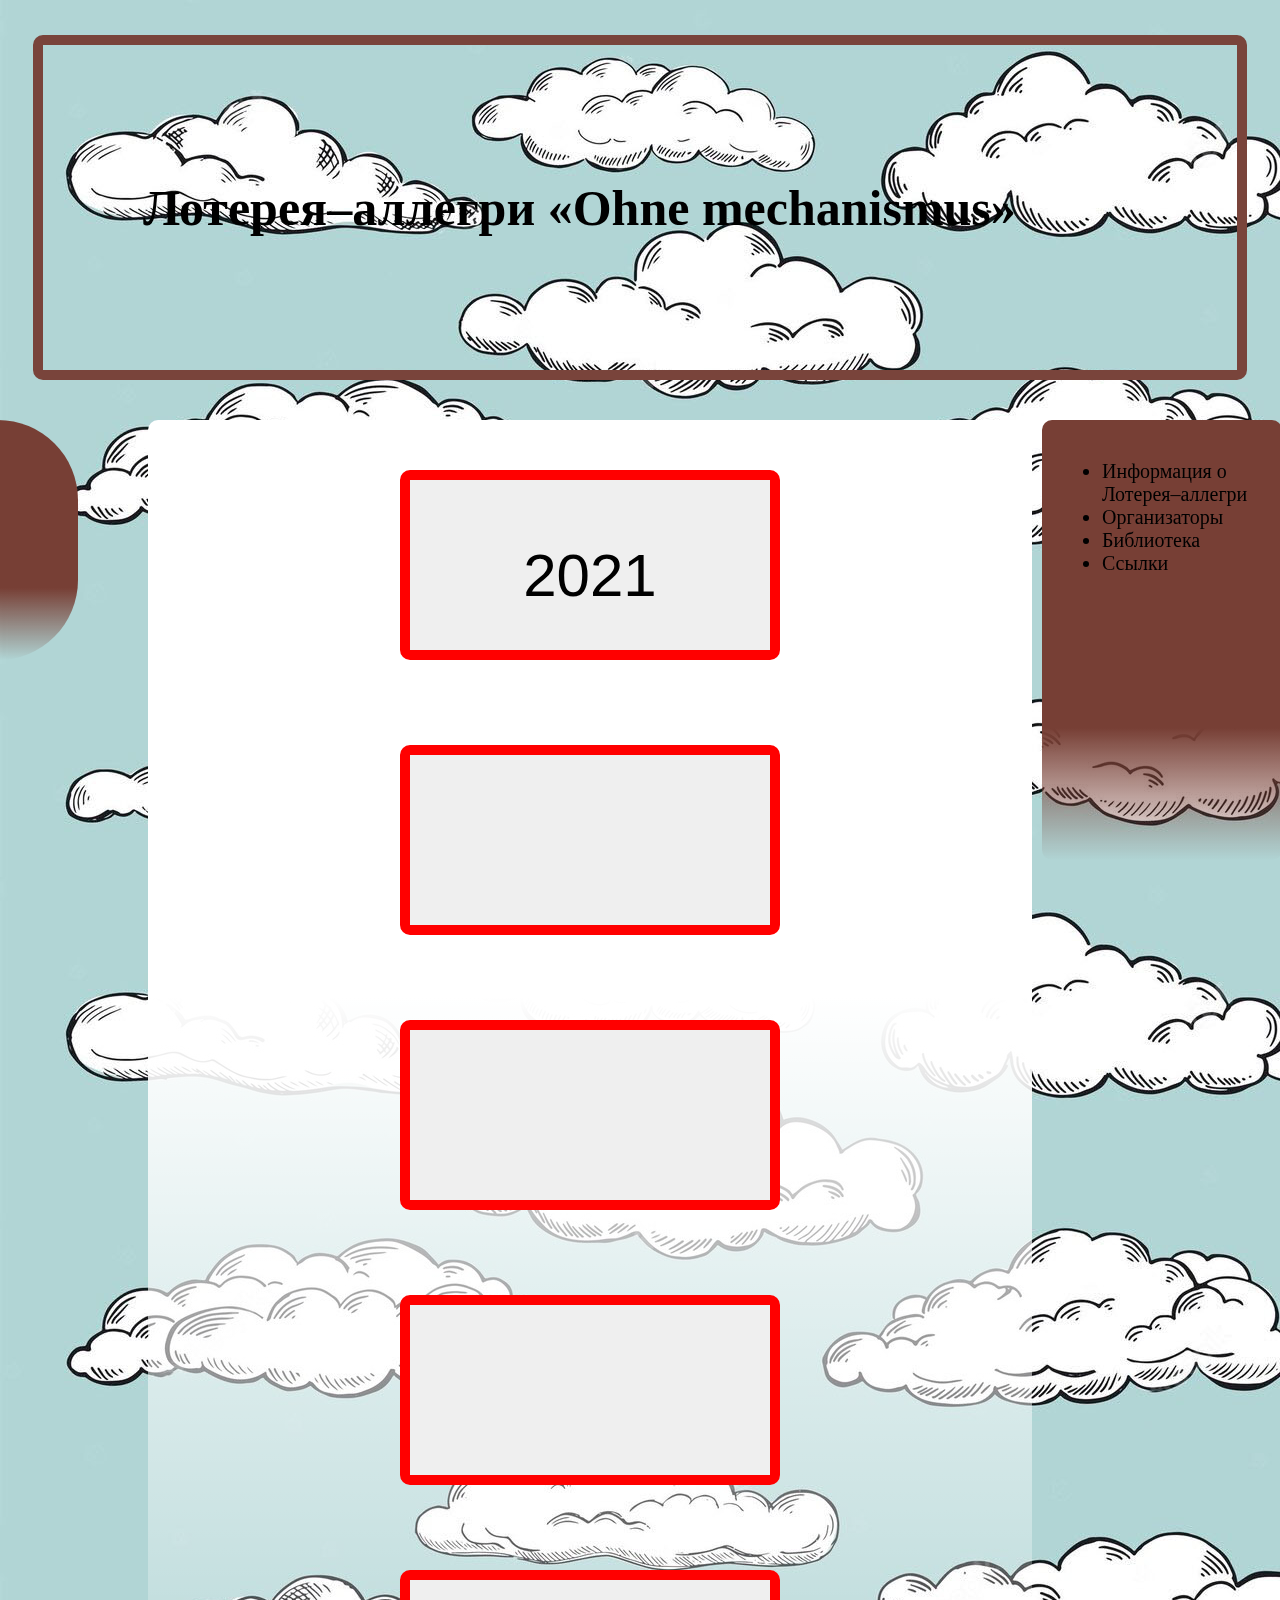
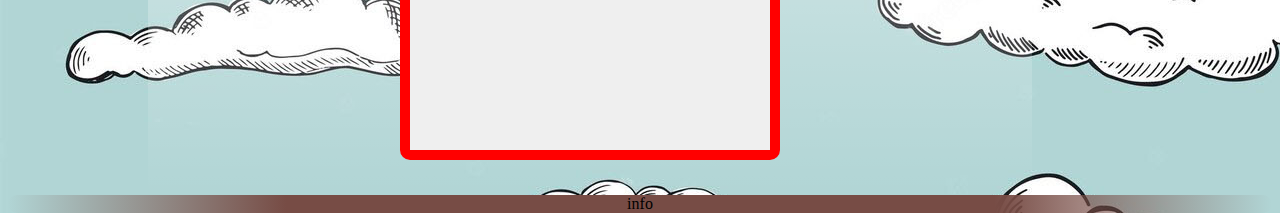
==== index.html @ 6dfa27a7 "Update index.html" ====
<DOCTYPE html>
<html>
<head>
  <meta charset="utf-8">
  <link rel="stylesheet" href="styl.css">
<title> Проба пера </title>
<style>

</style>
</head>
<body background='img/фон.jpg'>

  <header>
    <div class="intro" >
      <div class="container4" >
        <H1 align = "center">Лотерея–аллегри  «Ohne mechanismus»</H1>
      </div>
    </div>
  </header>


  <main>
    <div class="composl">
      <div class="ccilkil">

      </div>
    </div>
    <div class="osn">


      <div class = "inf">
        <button class="bibliotek">
          <p>2021</p>
        </bibliotek>
        <button class="bibliotek">

        </bibliotek>
        <button class="bibliotek">

        </bibliotek>
        <button class="bibliotek">

        </bibliotek>
        <button class="bibliotek">

        </bibliotek>

      </div>
      <div class="compos">
        <div class="ccilkir">
          <ul>
            <li>Информация о Лотерея–аллегри</li>
            <li>Организаторы</li>
            <li>Библиотека</li>
            <li>Ссылки</li>
          </ul>
        </div>
      </div>
    </div>
    <div class="compos">
    </div>
  </main>


  <footer>
    info

    </div>
  </footer>

  <!-- <div class="container">
    <div class="ring"></div>
    <div class="ring"></div>
    <div class="ring"></div>
    <p>Loading...</p>
  </div> -->

<script>
</script>
</body>
</html>
---- styl.css ----
ul {
  display: block;
  font-size: 20px;
}

H1 {
  font-size: 50px;
}

.container4{
  display: flex;
  /* width: 100%; */
  max-width: 1040px;
  justify-content:center;
  margin: 0;
  padding: 100px;


}

  body {

  }
.intro {
  display: flex;
  justify-content:left;
  background-image: "img/надпись.jpg";
  margin-top: 35px;
  margin-bottom: 35px;
  margin-left: 25px;
  margin-right: 25px;
  border-radius: 10px;
  border: 10px solid #79443B;
}
.osn {
    display: flex;
    /* border: 10px solid blue; */
    justify-content:flex-end;
    align-items: stretch;
    margin-top: 40px;
    margin-right: -10px;
    margin-left: -10px;
}
.inf {
  display: flex;
  flex-wrap: wrap;
  justify-content:center;
  margin-right:250px;
  margin-left:150px;
  align-content: flex-start;
  /* border: 10px solid red; */

  background: linear-gradient(to bottom, rgba(255,255,255,1) 42%,rgba(255,255,255,0.98) 43%,rgba(255,255,255,0) 100%);
  border-radius: 10px;
}
.ccilkir{
  border-radius: 10px;
  padding: 20px;
  margin-bottom: 100px;
  margin-left: -10px;
  display: flex;
  justify-content:flex-end;
  background: linear-gradient(to bottom, rgba(119,63,53,1) 70%,rgba(119,63,53,0.77) 77%,rgba(119,63,53,0.54) 84%,rgba(119,63,53,0) 100%);
  height: 400px;
  width: 200px;
}
.bibliotek {
  display: flex;
  justify-content: center;
  height: 190px;
  width: 380px;
  border-radius: 10px;
  border: 10px solid red;
  margin: 35px;
  margin-top: 50px;
  font-size: 60px;


}

.bibliotek:hover{
  animation-duration: 0.2s;
  height: 230px;
  width: 420px;
  animation-name: bibl;
}

@keyframes bibl {
  0%{
    height: 190px;
    width: 380px;
  }
  100%{
    height: 230px;
    width: 420px;
  }
}

footer {
  display: flex;
  justify-content:center;
  background: linear-gradient(to right, rgba(119,76,69,0) 0%,rgba(119,76,69,1) 22%,rgba(119,76,69,1) 78%,rgba(119,76,69,0) 100%);
  border-radius: 10px;
  margin-bottom: -10px;
}

.compos {
    display: flex;
    justify-content:space-between;
    position: fixed;
}

.composl {
    display: flex;
    justify-content:flex-start;
    position: fixed;
  }

.ccilkil{

  border-top-right-radius: 200px 200px;
  border-bottom-right-radius: 200px 200px;

  padding: 20px;
  margin-bottom: 100px;
  margin-left: -10px;
  display: flex;
  justify-content:flex-start;
  background: linear-gradient(to bottom, rgba(119,63,53,1) 70%,rgba(119,63,53,0.77) 77%,rgba(119,63,53,0.54) 84%,rgba(119,63,53,0) 100%);
  height: 200px;
  width: 40px;
  flex-direction: column;
}
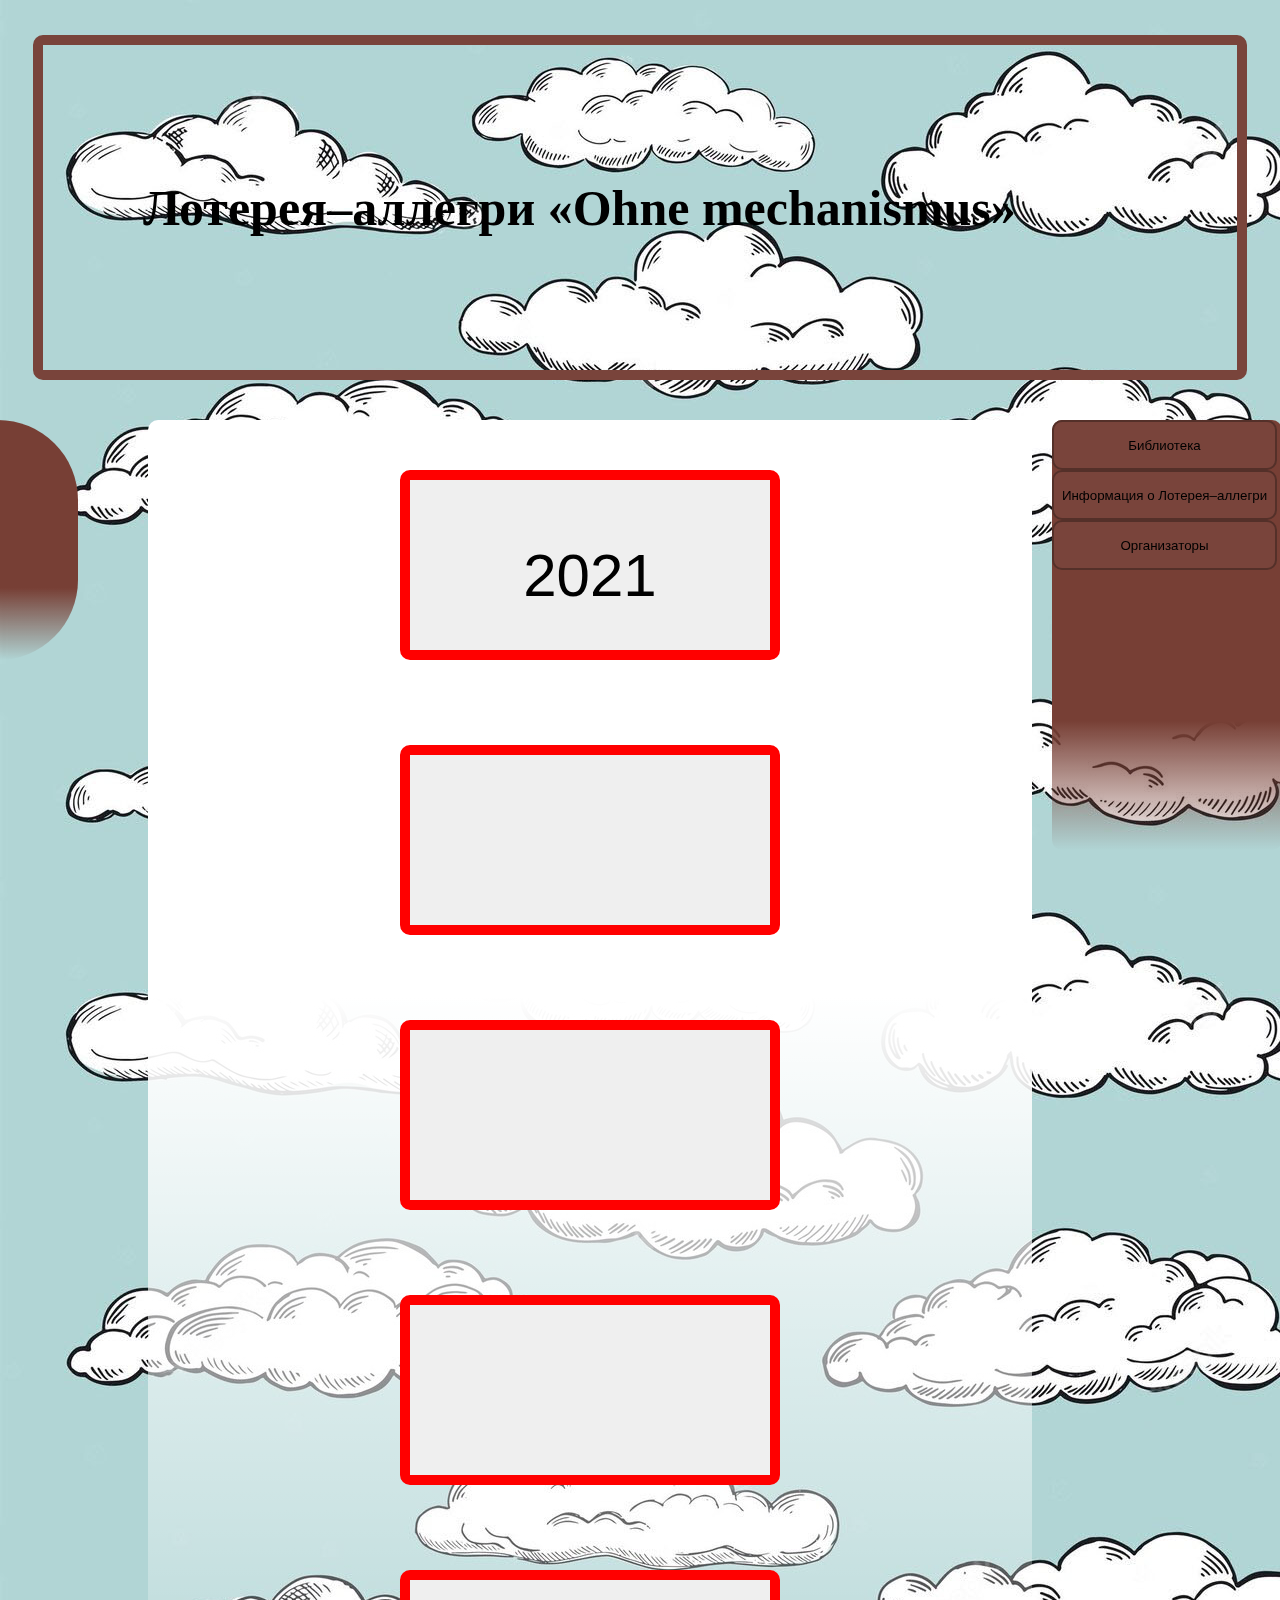
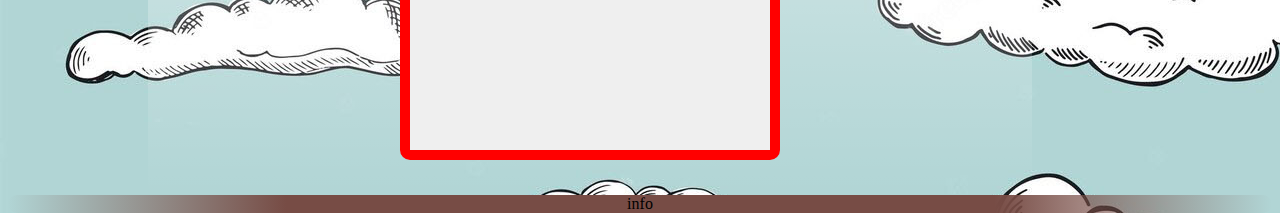
==== commit f6fa87a2: "Update index.html" ====
--- a/index.html
+++ b/index.html
@@ -48,12 +48,12 @@
       </div>
       <div class="compos">
         <div class="ccilkir">
-          <ul>
-            <li>Информация о Лотерея–аллегри</li>
-            <li>Организаторы</li>
-            <li>Библиотека</li>
-            <li>Ссылки</li>
-          </ul>
+
+
+          <button class="com" >Библиотека</com>
+          <button class="com">Информация о Лотерея–аллегри</com>
+          <button class="com">Организаторы</com>
+
         </div>
       </div>
     </div>
--- a/styl.css
+++ b/styl.css
@@ -55,18 +55,18 @@
 }
 .ccilkir{
   border-radius: 10px;
-  padding: 20px;
+  /* padding: 20px; */
   margin-bottom: 100px;
   margin-left: -10px;
   display: flex;
-  justify-content:flex-end;
+  /* justify-content:flex-end; */
+  flex-direction: column;
   background: linear-gradient(to bottom, rgba(119,63,53,1) 70%,rgba(119,63,53,0.77) 77%,rgba(119,63,53,0.54) 84%,rgba(119,63,53,0) 100%);
-  height: 400px;
-  width: 200px;
+  height: 430px;
+  width: 230px;
 }
 .bibliotek {
-  display: flex;
-  justify-content: center;
+
   height: 190px;
   width: 380px;
   border-radius: 10px;
@@ -80,8 +80,11 @@
 
 .bibliotek:hover{
   animation-duration: 0.2s;
-  height: 230px;
-  width: 420px;
+  height: 200px;
+  width: 390px;
+  margin: 25px;
+  margin-top: 40px;
+  animation-timing-function: linear;
   animation-name: bibl;
 }
 
@@ -89,10 +92,14 @@
   0%{
     height: 190px;
     width: 380px;
+    margin: 35px;
+    margin-top: 50px;
   }
   100%{
-    height: 230px;
-    width: 420px;
+    height: 200px;
+    width: 390px;
+    margin: 25px;
+    margin-top: 40px;
   }
 }
 
@@ -125,9 +132,21 @@
   margin-bottom: 100px;
   margin-left: -10px;
   display: flex;
+  flex-direction: column;
   justify-content:flex-start;
   background: linear-gradient(to bottom, rgba(119,63,53,1) 70%,rgba(119,63,53,0.77) 77%,rgba(119,63,53,0.54) 84%,rgba(119,63,53,0) 100%);
   height: 200px;
   width: 40px;
   flex-direction: column;
 }
+
+.com{
+
+  height: 50px;
+  width: 225px;
+  border-radius: 10px;
+  border: 2px solid #543029;
+  background: #79443B;
+
+
+}
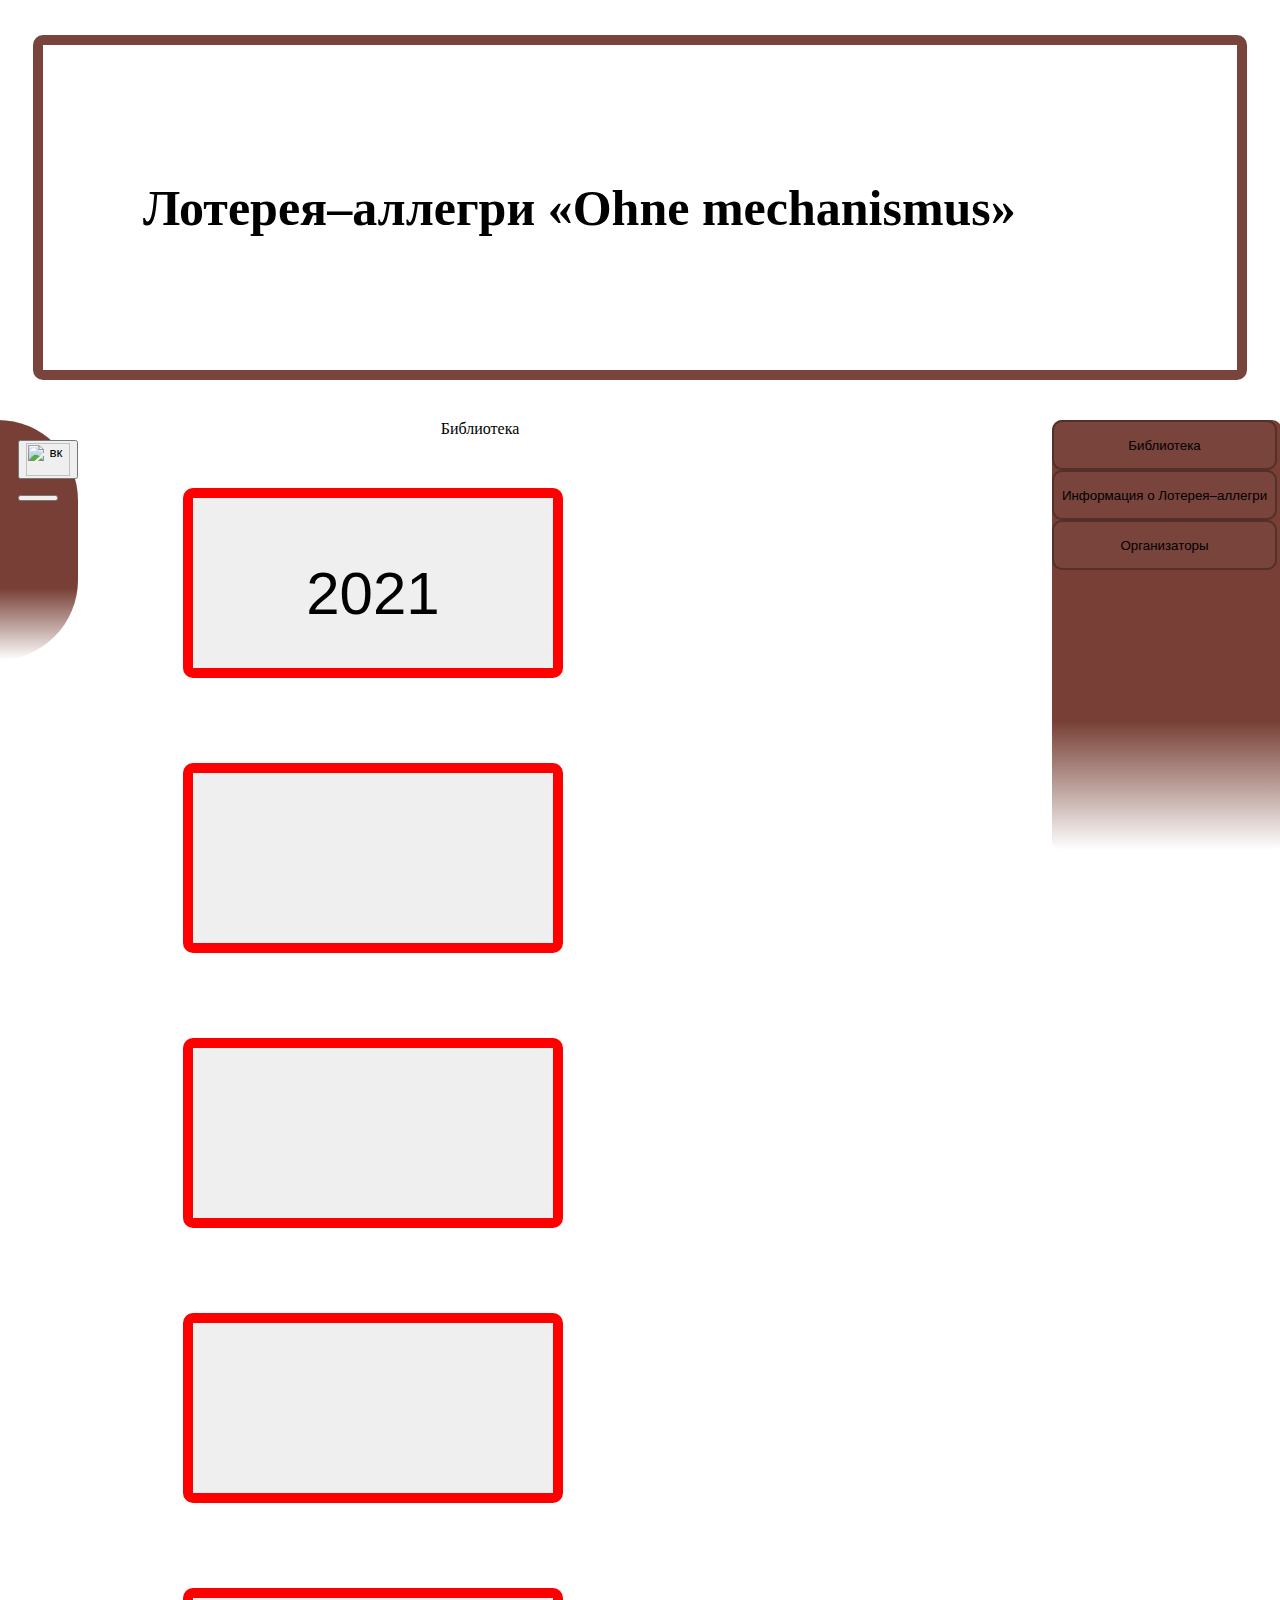
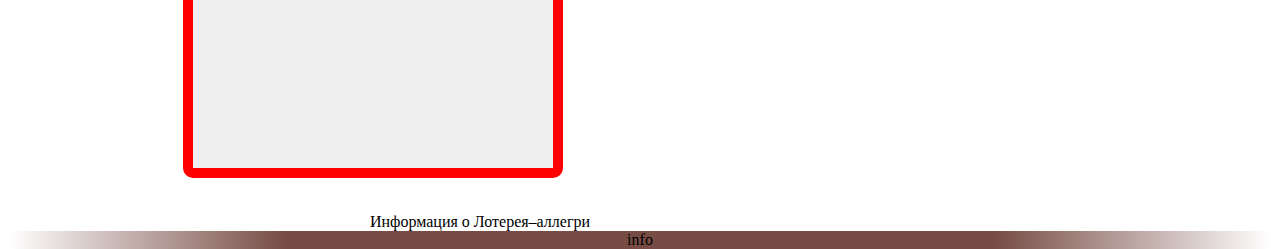
==== commit a57bb003: "Update index.html" ====
--- a/index.html
+++ b/index.html
@@ -8,7 +8,7 @@
 
 </style>
 </head>
-<body background='img/фон.jpg'>
+<body background='img/нана2.png'>
 
   <header>
     <div class="intro" >
@@ -22,31 +22,44 @@
   <main>
     <div class="composl">
       <div class="ccilkil">
-
+        <form action="https://vk.com/club203628215" target="_blank">
+          <button class="vk">
+            <img class="pis" src="img/вк.png" width="44" height="33"  alt="вк">
+          </button>
+      </form>
+        <button class="school">
+          <!-- <img class="pis" src="img/вк.png" width="44" height="33"  alt="вк"> -->
+        </button>
       </div>
     </div>
     <div class="osn">
 
 
       <div class = "inf">
-        <button class="bibliotek">
-          <p>2021</p>
-        </bibliotek>
-        <button class="bibliotek">
+        <div class = naz>Библиотека</div>
+        <div class="cnop">
+          <button onclick="document.location='index2.html'" class="bibliotek item1">
+              <p>2021</p>
+          </bibliotek>
+          <button class="bibliotek">
 
-        </bibliotek>
-        <button class="bibliotek">
+          </bibliotek>
+          <button class="bibliotek">
 
-        </bibliotek>
-        <button class="bibliotek">
+          </bibliotek>
+          <button class="bibliotek">
 
-        </bibliotek>
-        <button class="bibliotek">
+          </bibliotek>
+          <button class="bibliotek">
 
-        </bibliotek>
+          </bibliotek>
+        </div>
+        <div class = naz>Информация о Лотерея–аллегри</div>
+        <div>
 
+        </div>
       </div>
-      <div class="compos">
+      <div class="composr">
         <div class="ccilkir">
 
 
@@ -57,8 +70,8 @@
         </div>
       </div>
     </div>
-    <div class="compos">
-    </div>
+    <div class="btn-up btn-up_hide"></div>
+
   </main>
 
 
@@ -76,6 +89,59 @@
   </div> -->
 
 <script>
+const btnUp = {
+  el: document.querySelector('.btn-up'),
+  scrolling: false,
+  show() {
+    if (this.el.classList.contains('btn-up_hide') && !this.el.classList.contains('btn-up_hiding')) {
+      this.el.classList.remove('btn-up_hide');
+      this.el.classList.add('btn-up_hiding');
+      window.setTimeout(() => {
+        this.el.classList.remove('btn-up_hiding');
+      }, 300);
+    }
+  },
+  hide() {
+    if (!this.el.classList.contains('btn-up_hide') && !this.el.classList.contains('btn-up_hiding')) {
+      this.el.classList.add('btn-up_hiding');
+      window.setTimeout(() => {
+        this.el.classList.add('btn-up_hide');
+        this.el.classList.remove('btn-up_hiding');
+      }, 300);
+    }
+  },
+  addEventListener() {
+    // при прокрутке окна (window)
+    window.addEventListener('scroll', () => {
+      const scrollY = window.scrollY || document.documentElement.scrollTop;
+      if (this.scrolling && scrollY > 0) {
+        return;
+      }
+      this.scrolling = false;
+      // если пользователь прокрутил страницу более чем на 400px
+      if (scrollY > 400) {
+        // сделаем кнопку .btn-up видимой
+        this.show();
+      } else {
+        // иначе скроем кнопку .btn-up
+        this.hide();
+      }
+    });
+    // при нажатии на кнопку .btn-up
+    document.querySelector('.btn-up').onclick = () => {
+      this.scrolling = true;
+      this.hide();
+      // переместиться в верхнюю часть страницы
+      window.scrollTo({
+        top: 0,
+        left: 0,
+        // behavior: 'smooth'
+      });
+    }
+  }
+}
+
+btnUp.addEventListener();
 </script>
 </body>
 </html>
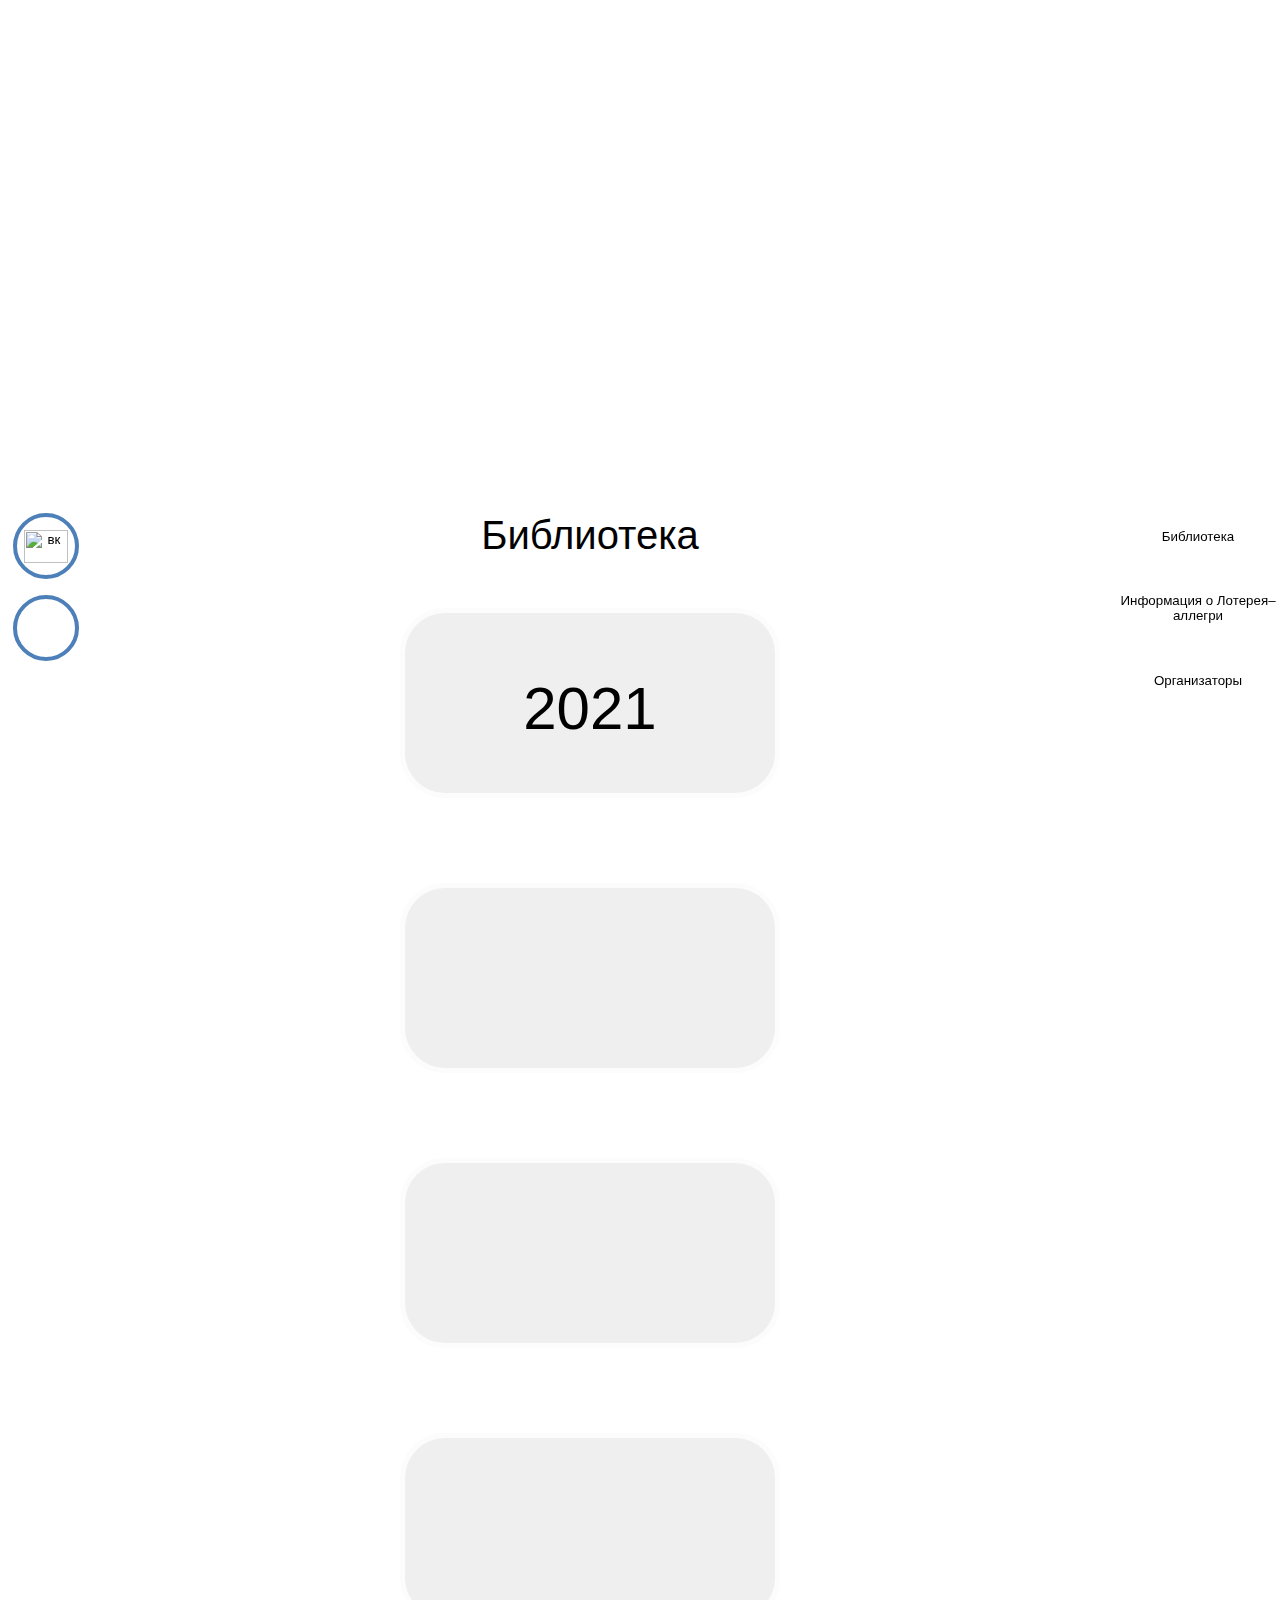
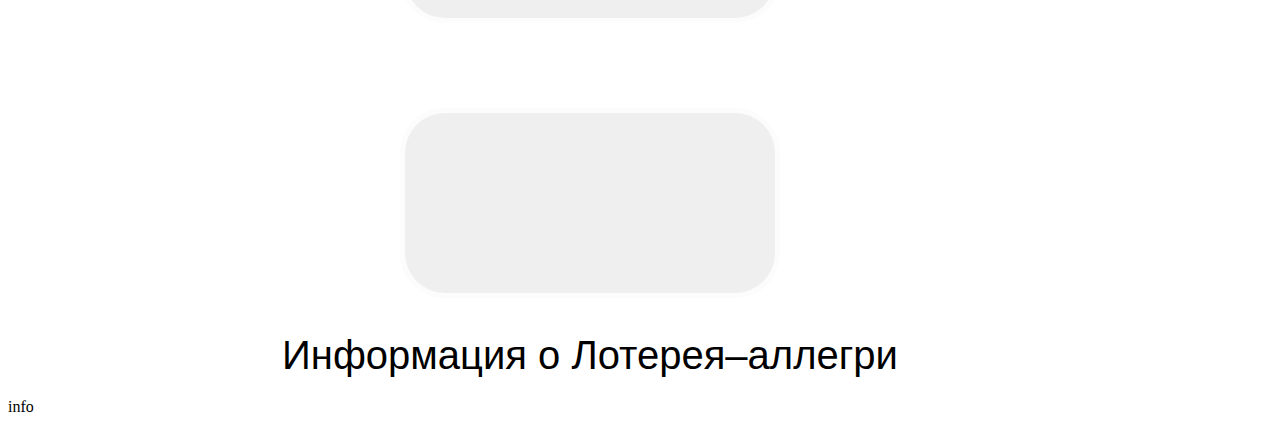
==== commit 6ad9af3d: "Update index.html" ====
--- a/index.html
+++ b/index.html
@@ -36,7 +36,7 @@
 
 
       <div class = "inf">
-        <div class = naz>Библиотека</div>
+        <div class = naz id='bibl'>Библиотека</div>
         <div class="cnop">
           <button onclick="document.location='index2.html'" class="bibliotek item1">
               <p>2021</p>
@@ -63,7 +63,7 @@
         <div class="ccilkir">
 
 
-          <button class="com" >Библиотека</com>
+          <button class="com"> Библиотека </com>
           <button class="com">Информация о Лотерея–аллегри</com>
           <button class="com">Организаторы</com>
 
@@ -118,7 +118,7 @@
         return;
       }
       this.scrolling = false;
-      // если пользователь прокрутил страницу более чем на 400px
+      // если пользователь прокрутил страницу более чем на 200px
       if (scrollY > 400) {
         // сделаем кнопку .btn-up видимой
         this.show();
@@ -135,7 +135,7 @@
       window.scrollTo({
         top: 0,
         left: 0,
-        // behavior: 'smooth'
+        behavior: 'smooth'
       });
     }
   }
--- a/styl.css
+++ b/styl.css
@@ -1,19 +1,24 @@
-ul {
-  display: block;
-  font-size: 20px;
-}
+
+
+
 
 H1 {
-  font-size: 50px;
+  font-size: 60px;
+  opacity: none;
+
 }
 
 .container4{
+  font-size: 40px;
+  color: white;
   display: flex;
   /* width: 100%; */
-  max-width: 1040px;
+  /* max-width: 1040px; */
   justify-content:center;
-  margin: 0;
+  /* margin: 0; */
   padding: 100px;
+  font-family: "SF Pro Display","SF Pro Icons","Helvetica Neue","Helvetica","Arial",sans-serif;
+}
 
 
 }
@@ -23,14 +28,16 @@
   }
 .intro {
   display: flex;
-  justify-content:left;
+  justify-content:center;
   background-image: "img/надпись.jpg";
   margin-top: 35px;
   margin-bottom: 35px;
   margin-left: 25px;
   margin-right: 25px;
-  border-radius: 10px;
-  border: 10px solid #79443B;
+  border-radius: 45px;
+  border: 0px solid rgba(255,255,255, 0.5);
+  background-color: rgba(255,255,255, 0.3);
+
 }
 .osn {
     display: flex;
@@ -38,42 +45,51 @@
     justify-content:flex-end;
     align-items: stretch;
     margin-top: 40px;
-    margin-right: -10px;
-    margin-left: -10px;
+    /* margin-right: -10px;
+    margin-left: -10px; */
 }
 .inf {
+  font-family: "SF Pro Display","SF Pro Icons","Helvetica Neue","Helvetica","Arial",sans-serif;
   display: flex;
   flex-wrap: wrap;
-  justify-content:center;
+  padding: 20px;
+  justify-content: center;
   margin-right:250px;
   margin-left:150px;
   align-content: flex-start;
   /* border: 10px solid red; */
 
-  background: linear-gradient(to bottom, rgba(255,255,255,1) 42%,rgba(255,255,255,0.98) 43%,rgba(255,255,255,0) 100%);
-  border-radius: 10px;
+  background: linear-gradient(to bottom, rgba(255,255,255,0.5) 42%,rgba(255,255,255,0.5) 43%,rgba(255,255,255,0.2) 100%);
+  border-radius: 45px;
 }
 .ccilkir{
-  border-radius: 10px;
-  /* padding: 20px; */
+  border-radius: 45px;
+  padding-top:7px;
+  padding-bottom: 7px;
   margin-bottom: 100px;
-  margin-left: -10px;
-  display: flex;
-  /* justify-content:flex-end; */
+  display: flex;
+  align-items: center;
   flex-direction: column;
-  background: linear-gradient(to bottom, rgba(119,63,53,1) 70%,rgba(119,63,53,0.77) 77%,rgba(119,63,53,0.54) 84%,rgba(119,63,53,0) 100%);
-  height: 430px;
+  border: 0px solid rgba(255,255,255, 0.5);
+  background-color: rgba(255,255,255, 0.3);
+  height: 216px;
   width: 230px;
+  margin-right: -40px;
+
 }
 .bibliotek {
-
+  display: flex;
+  justify-content: center;
   height: 190px;
   width: 380px;
-  border-radius: 10px;
-  border: 10px solid red;
+  border-radius: 45px;
+  border: 5px solid rgba(255,255,255,0.8);
   margin: 35px;
   margin-top: 50px;
   font-size: 60px;
+  transition: all ease 0.2s;
+  transition-property: all;
+  /* background-image:  url(img/2021.jpg); */
 
 
 }
@@ -84,34 +100,28 @@
   width: 390px;
   margin: 25px;
   margin-top: 40px;
-  animation-timing-function: linear;
+  /* animation-timing-function:ease; */
   animation-name: bibl;
-}
-
-@keyframes bibl {
-  0%{
-    height: 190px;
-    width: 380px;
-    margin: 35px;
-    margin-top: 50px;
-  }
-  100%{
-    height: 200px;
-    width: 390px;
-    margin: 25px;
-    margin-top: 40px;
-  }
-}
+  transform:scale(1.1,1.1);
+  border: 7px solid rgba(255,255,255,0.8);
+  cursor:pointer;
+}
+
+.item1{
+  background-image:  url(img/2021.jpg);
+}
+
+.
 
 footer {
   display: flex;
   justify-content:center;
-  background: linear-gradient(to right, rgba(119,76,69,0) 0%,rgba(119,76,69,1) 22%,rgba(119,76,69,1) 78%,rgba(119,76,69,0) 100%);
+  background: #24397E;
   border-radius: 10px;
   margin-bottom: -10px;
 }
 
-.compos {
+.composr {
     display: flex;
     justify-content:space-between;
     position: fixed;
@@ -125,28 +135,155 @@
 
 .ccilkil{
 
-  border-top-right-radius: 200px 200px;
-  border-bottom-right-radius: 200px 200px;
+  border-top-right-radius: 45px 45px;
+  border-bottom-right-radius: 45px 45px;
 
   padding: 20px;
   margin-bottom: 100px;
   margin-left: -10px;
   display: flex;
   flex-direction: column;
-  justify-content:flex-start;
-  background: linear-gradient(to bottom, rgba(119,63,53,1) 70%,rgba(119,63,53,0.77) 77%,rgba(119,63,53,0.54) 84%,rgba(119,63,53,0) 100%);
+  /* justify-content: center; */
+  border: 0px solid rgba(255,255,255, 0.5);
+  background-color: rgba(255,255,255, 0.3);
   height: 200px;
-  width: 40px;
-  flex-direction: column;
+  width: 50px;
+
 }
 
 .com{
 
-  height: 50px;
-  width: 225px;
-  border-radius: 10px;
-  border: 2px solid #543029;
-  background: #79443B;
-
-
-}
+  height: 60px;
+  width: 209px;
+  border-radius: 30px;
+  border: 2px solid rgba(255,255,255, 0.8);
+  background-color: rgba(255,255,255, 0.5);
+  margin-top: 8px;
+  margin-left:9px;
+  margin-right: 7px;
+  margin-bottom: 8px;
+  font-family: "SF Pro Display","SF Pro Icons","Helvetica Neue","Helvetica","Arial",sans-serif;
+  transition: all ease 0.2s;
+
+
+}
+
+.com:hover{
+  background-color: rgba(255,255,255, 0.2);
+  cursor:pointer;
+
+}
+
+.naz{
+  align: left;
+  font-size: 40px;
+
+}
+
+.cnop{
+  display: flex;
+  flex-wrap: wrap;
+  justify-content: center;
+}
+
+
+/*кнопка возврата на верх */
+.btn-up {
+      position: fixed;
+      background-color: #24397E;
+      left: 50px;
+      bottom: 30px;
+      border-radius: 22px;
+      cursor: pointer;
+      width: 44px;
+      height: 44px;
+      transition: all ease 0.2s;
+    }
+
+    .btn-up::before {
+      content: "";
+      text-align: center;
+      position: absolute;
+      width: 20px;
+      height: 20px;
+      left: 12px;
+      top: 12px;
+      background-image: url("data:image/svg+xml,%3Csvg xmlns='http://www.w3.org/2000/svg' width='20' height='20' viewBox='0 0 20 20'%3E%3Cg fill='none' stroke='%23fff' stroke-width='2' stroke-linecap='round' stroke-linejoin='round'%3E%3Cpath d='M10 17V4M3 10l7-7 7 7'/%3E%3C/g%3E%3C/svg%3E");
+    }
+
+      .btn-up_hide {
+        display: none;
+      }
+      .btn-up_hiding {
+        opacity: 0;
+      }
+
+      @media (hover: hover) and (pointer: fine) {
+        .btn-up:hover {
+          background-color: #6B7494;
+          animation-name: gh;
+          animation-duration: 0.2s;
+        }
+      }
+      @keyframes gh {
+        0%{
+          background-color: #24397E;
+        }
+        100%{
+          background-color: #6B7494;
+        }
+
+
+      }
+
+
+
+  .vk{
+
+    display: flex;
+    justify-content: center;
+    width: 66px;
+    height: 66px;
+    border-radius: 33px;
+    border: 4px solid #4d7fb9;
+    margin-left: -5px;
+    background-color:  rgba(255,255,255, 0.5);
+    /* background-image: url(img/вк.png)  */
+    transition: all ease 0.2s;
+
+  }
+
+.vk:hover{
+  background-color:  rgba(255,255,255, 0.2);
+}
+
+
+.pis{
+  margin-top:12px
+}
+
+
+.school{
+  /* margin-top: 10px; */
+  display: flex;
+  justify-content: center;
+  width: 66px;
+  height: 66px;
+  border-radius: 33px;
+  border: 4px solid #4d7fb9;
+  margin-left: -5px;
+  background-color:  rgba(255,255,255, 0.5);
+  /* background-image: url(img/вк.png)  */
+  transition: all ease 0.2s;
+
+}
+
+.school:hover{
+background-color:  rgba(255,255,255, 0.2);
+}
+
+
+a {
+  text-decoration: none;
+  color: black;
+}
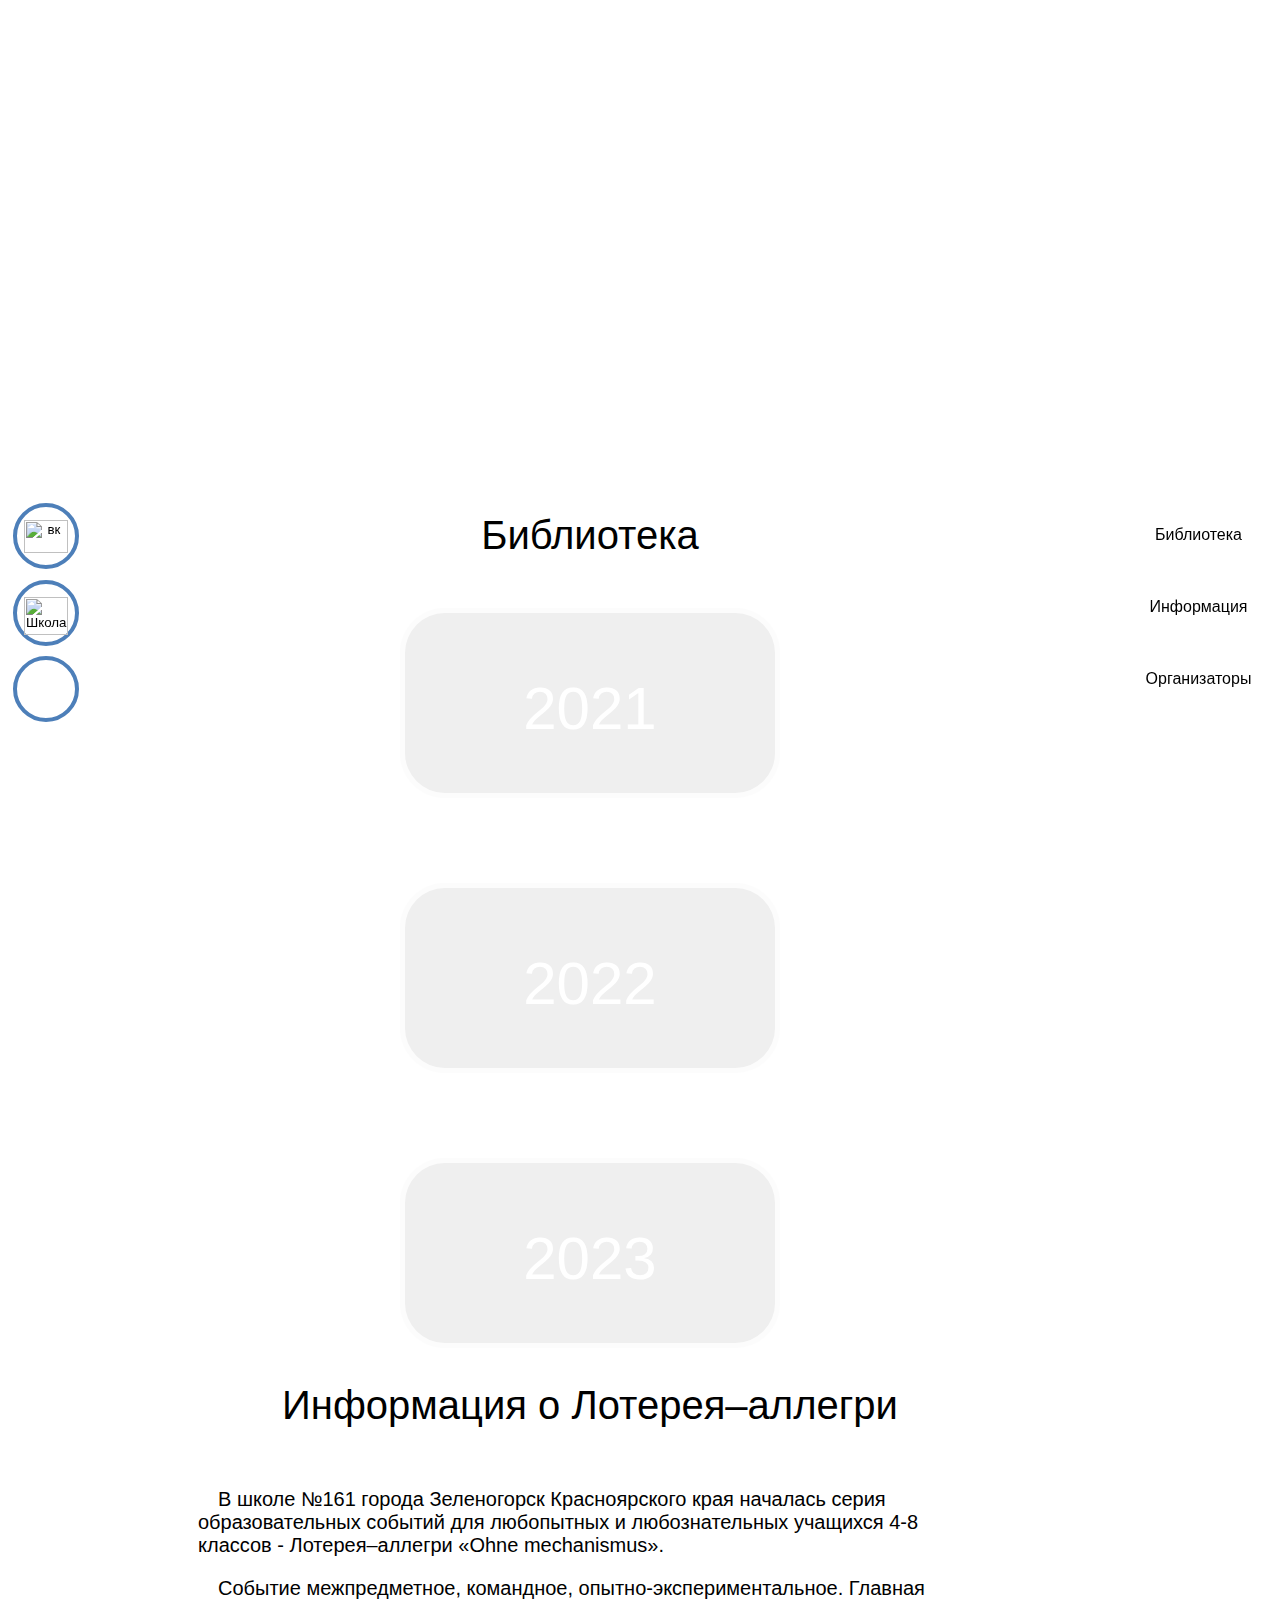
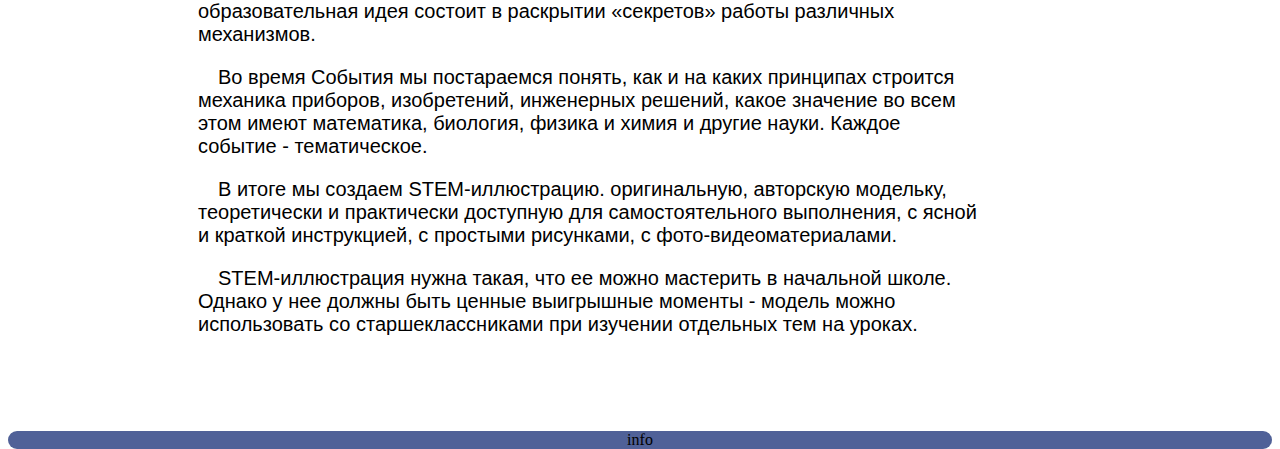
==== commit e0624652: "Update index.html" ====
--- a/index.html
+++ b/index.html
@@ -4,9 +4,17 @@
   <meta charset="utf-8">
   <link rel="stylesheet" href="styl.css">
 <title> Проба пера </title>
-<style>
-
-</style>
+<script type="text/javascript" src="https://ajax.googleapis.com/ajax/libs/jquery/1.10.1/jquery.min.js"></script>
+<script type="text/javascript">
+ $(document).ready(function(){
+    $("#spis").on("click","a", function (event) {
+        event.preventDefault();
+        var id  = $(this).attr('href'),
+            top = $(id).offset().top;
+        $('body,html').animate({scrollTop: top}, 600);
+    });
+});
+</script>
 </head>
 <body background='img/нана2.png'>
 
@@ -23,50 +31,59 @@
     <div class="composl">
       <div class="ccilkil">
         <form action="https://vk.com/club203628215" target="_blank">
-          <button class="vk">
+          <button class="perehod vk">
             <img class="pis" src="img/вк.png" width="44" height="33"  alt="вк">
           </button>
-      </form>
-        <button class="school">
-          <!-- <img class="pis" src="img/вк.png" width="44" height="33"  alt="вк"> -->
-        </button>
+        </form>
+        <form action="http://sch161zelenogorsk.ru/" target="_blank">
+          <button class="perehod school">
+            <img class="pis" src="img/школа.png" width="44" height="38"  alt="Школа">
+          </button>
+          <form action="https://vk.com/club203628215" target="_blank">
+            <button class="perehod yandex">
+              <!-- <img class="pis" src="img/вк.png" width="44" height="33"  alt="вк"> -->
+            </button>
+          </form>
       </div>
     </div>
     <div class="osn">
 
 
       <div class = "inf">
-        <div class = naz id='bibl'>Библиотека</div>
+        <div class = naz id="t1">Библиотека</div>
         <div class="cnop">
           <button onclick="document.location='index2.html'" class="bibliotek item1">
-              <p>2021</p>
+              <p><font color=white>2021</font> </p>
           </bibliotek>
-          <button class="bibliotek">
-
+          <button class="bibliotek item2">
+              <p><font color=white>2022</font></p>
           </bibliotek>
-          <button class="bibliotek">
-
-          </bibliotek>
-          <button class="bibliotek">
-
-          </bibliotek>
-          <button class="bibliotek">
-
+          <button class="bibliotek item3">
+              <p><font color=white>2023</font></p>
           </bibliotek>
         </div>
-        <div class = naz>Информация о Лотерея–аллегри</div>
-        <div>
-
+        <div class = naz id="t2">Информация о Лотерея–аллегри</div>
+        <div class="card">
+          <p class="k">В школе №161 города Зеленогорск Красноярского края началась серия образовательных событий для любопытных и любознательных учащихся 4-8 классов - Лотерея–аллегри «Ohne mechanismus».</p>
+          <p class="k">Событие межпредметное, командное, опытно-экспериментальное. Главная образовательная идея состоит в раскрытии «секретов» работы различных механизмов.</p>
+          <p class="k">Во время События мы постараемся понять, как и на каких принципах строится механика приборов, изобретений, инженерных решений, какое значение во всем этом имеют математика, биология, физика и химия и другие науки. Каждое событие - тематическое.</p>
+          <p class="k">В итоге мы создаем STEM-иллюстрацию. оригинальную, авторскую модельку, теоретически и практически доступную для самостоятельного выполнения, с ясной и краткой инструкцией, с простыми рисунками, с фото-видеоматериалами.</p>
+          <p class="k">STEM-иллюстрация нужна такая, что ее можно мастерить в начальной школе. Однако у нее должны быть ценные выигрышные моменты - модель можно использовать со старшеклассниками при изучении отдельных тем на уроках.</p>
         </div>
       </div>
       <div class="composr">
         <div class="ccilkir">
+          <ul class="spis" id="spis">
+            <li class="com"><a class="trt" href="#t1"> <div class="nnm"> Библиотека  </div></a></li>
+            <li class="com"><a class="trt" href="#t2"> <div class="nnm"> Информация  </div></a> </li>
+            <li class="com"><a class="trt" href="#t3"><div class="nnm"> Организаторы </div></a></li>
 
-
-          <button class="com"> Библиотека </com>
-          <button class="com">Информация о Лотерея–аллегри</com>
-          <button class="com">Организаторы</com>
-
+          </ul>
+          <!-- <ul>
+            <li><a class="com" href="#t1"> Библиотека </com></li>
+            <li><button class="com">Информация о Лотерея–аллегри</com></li>
+            <li><button class="com">Организаторы</com></li>
+          </ul> -->
         </div>
       </div>
     </div>
--- a/styl.css
+++ b/styl.css
@@ -69,7 +69,7 @@
   margin-bottom: 100px;
   display: flex;
   align-items: center;
-  flex-direction: column;
+  /* flex-direction: column; */
   border: 0px solid rgba(255,255,255, 0.5);
   background-color: rgba(255,255,255, 0.3);
   height: 216px;
@@ -109,15 +109,22 @@
 
 .item1{
   background-image:  url(img/2021.jpg);
-}
-
-.
+
+}
+.item2{
+  background-image:  url(img/2022.jpg);
+}
+
+.item3{
+  background-image:  url(img/2023.jpg);
+}
 
 footer {
   display: flex;
   justify-content:center;
-  background: #24397E;
+  background: rgba(36,57,126,0.8);
   border-radius: 10px;
+  margin-top: 15px;
   margin-bottom: -10px;
 }
 
@@ -152,18 +159,20 @@
 }
 
 .com{
-
+  display: flex;
+  justify-content: center;
   height: 60px;
   width: 209px;
   border-radius: 30px;
   border: 2px solid rgba(255,255,255, 0.8);
   background-color: rgba(255,255,255, 0.5);
   margin-top: 8px;
-  margin-left:9px;
+  margin-left:-30px;
   margin-right: 7px;
   margin-bottom: 8px;
   font-family: "SF Pro Display","SF Pro Icons","Helvetica Neue","Helvetica","Arial",sans-serif;
   transition: all ease 0.2s;
+
 
 
 }
@@ -238,52 +247,82 @@
 
 
 
-  .vk{
-
-    display: flex;
-    justify-content: center;
-    width: 66px;
-    height: 66px;
-    border-radius: 33px;
-    border: 4px solid #4d7fb9;
-    margin-left: -5px;
-    background-color:  rgba(255,255,255, 0.5);
-    /* background-image: url(img/вк.png)  */
-    transition: all ease 0.2s;
-
-  }
-
-.vk:hover{
-  background-color:  rgba(255,255,255, 0.2);
-}
-
-
-.pis{
-  margin-top:12px
-}
-
-
-.school{
-  /* margin-top: 10px; */
-  display: flex;
-  justify-content: center;
-  width: 66px;
-  height: 66px;
-  border-radius: 33px;
-  border: 4px solid #4d7fb9;
-  margin-left: -5px;
-  background-color:  rgba(255,255,255, 0.5);
-  /* background-image: url(img/вк.png)  */
-  transition: all ease 0.2s;
-
-}
-
-.school:hover{
-background-color:  rgba(255,255,255, 0.2);
-}
+      .perehod{
+
+        display: flex;
+        justify-content: center;
+        width: 66px;
+        height: 66px;
+        border-radius: 33px;
+        border: 4px solid #4d7fb9;
+        margin-left: -5px;
+        margin-top: -10px;
+
+        background-color:  rgba(255,255,255, 0.5);
+        /* background-image: url(img/вк.png)  */
+        transition: all ease 0.2s;
+
+      }
+
+    .perehod:hover{
+      background-color:  rgba(255,255,255, 0.2);
+      cursor:pointer;
+    }
+
+
+    .pis{
+      margin-top:12px
+    }
+    .yandex{
+      margin-top: 10px;
+    }
+    .school{
+      margin-top: -5px;
+    }
 
 
 a {
   text-decoration: none;
   color: black;
 }
+
+.card{
+  font-family: "SF Pro Display","SF Pro Icons","Helvetica Neue","Helvetica","Arial",sans-serif;
+
+  margin-top: 20px;
+  padding: 20px;
+  justify-content: center;
+  margin-bottom: 20px;
+  background: rgba(255,255,255,0.5);
+  border-radius: 30px;
+}
+.k{
+  text-indent: 20px;
+  font-size: 20px;
+}
+/* Ссылки в странице на страницу */
+
+.spis{
+
+}
+ul{
+  display: block;
+  margin-block-start: 1em;
+    margin-block-end: 1em;
+    margin-inline-start: 0px;
+    margin-inline-end: 0px;
+    padding-inline-start: 40px;
+}
+.nnm{
+
+  display: flex;
+  justify-content: center;
+}
+.trt{
+  border-radius: 30px;
+  justify-content: center;
+  padding-top: 20px;
+  display: flex;
+  width: 209px;
+  height: 60px;
+}
